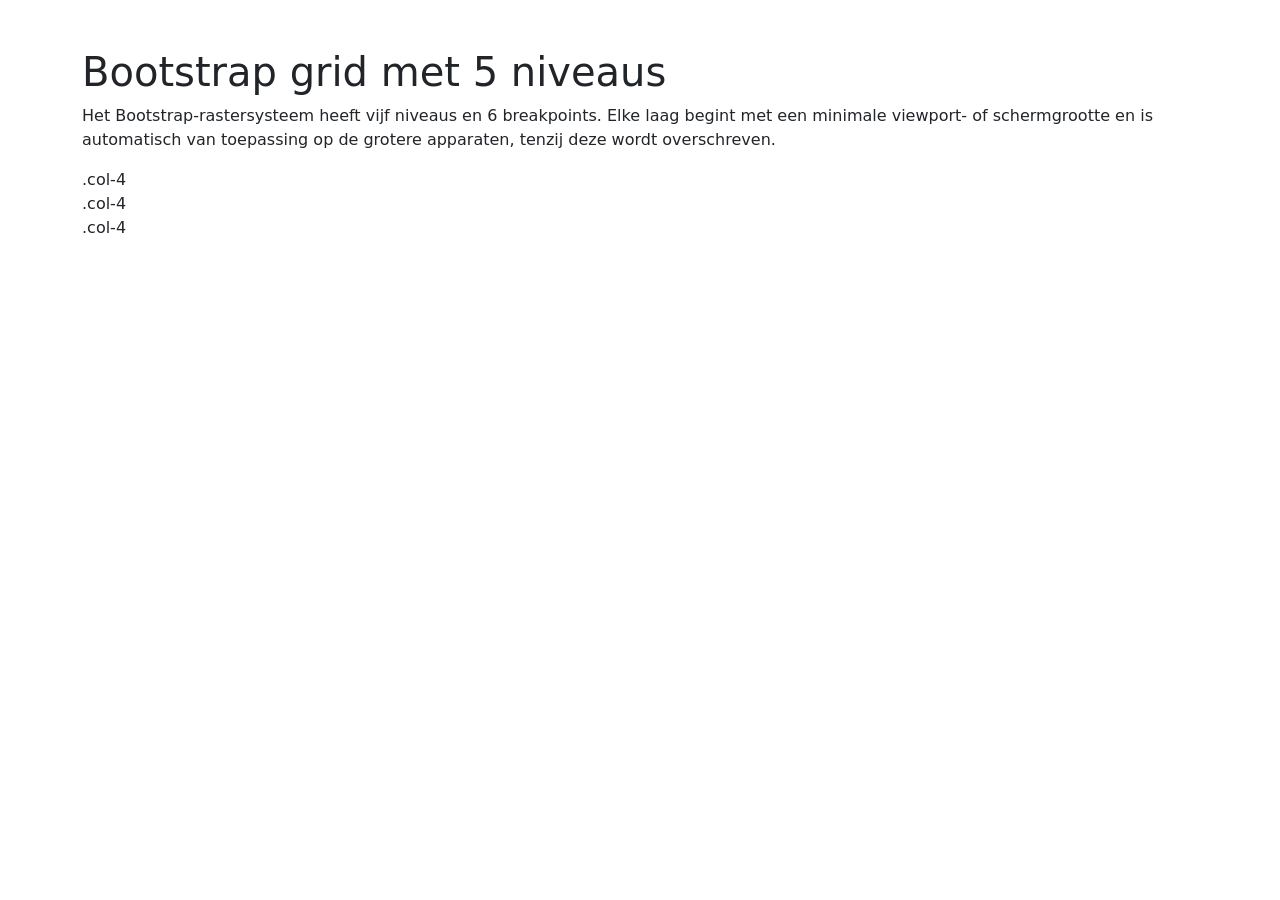
==== oefening-02/index.html @ 5ff557d9 "Oefening 01 gemaakt Oef01 klaar" ====
<!DOCTYPE html>
<html lang="nl-BE">
  <head>
    <meta charset="UTF-8" />
    <meta name="viewport" content="width=device-width, initial-scale=1.0" />
    <title>oefening 02</title>
    <!-- Bootstrap CSS & JS -->
    <link href="https://cdn.jsdelivr.net/npm/bootstrap@5.3.3/dist/css/bootstrap.min.css" rel="stylesheet" integrity="sha384-QWTKZyjpPEjISv5WaRU9OFeRpok6YctnYmDr5pNlyT2bRjXh0JMhjY6hW+ALEwIH" crossorigin="anonymous">
    <script src="https://cdn.jsdelivr.net/npm/bootstrap@5.3.3/dist/js/bootstrap.bundle.min.js" integrity="sha384-YvpcrYf0tY3lHB60NNkmXc5s9fDVZLESaAA55NDzOxhy9GkcIdslK1eN7N6jIeHz" crossorigin="anonymous" defer></script>
    <link href="css/style.css" rel="stylesheet">
    <!-- TODO: koppel de eigen css uit `style.css` aan de HTML. -->
  </head>
  <body class="py-4">
    <header></header>
    <nav></nav>
    <main class="container">
      <h1 class="mt-4">Bootstrap grid met 5 niveaus</h1>
      <p>Het Bootstrap-rastersysteem heeft vijf niveaus en 6 breakpoints. Elke laag begint met een minimale viewport- of schermgrootte en is automatisch van toepassing op de grotere apparaten, tenzij deze wordt overschreven.</p>
      <section class="row mb-3">
        <article class="">.col-4</article>
        <article class="">.col-4</article>
        <article class="">.col-4</article>
      </section>
    </main>
    <aside></aside>
    <footer></footer>
  </body>
</html>
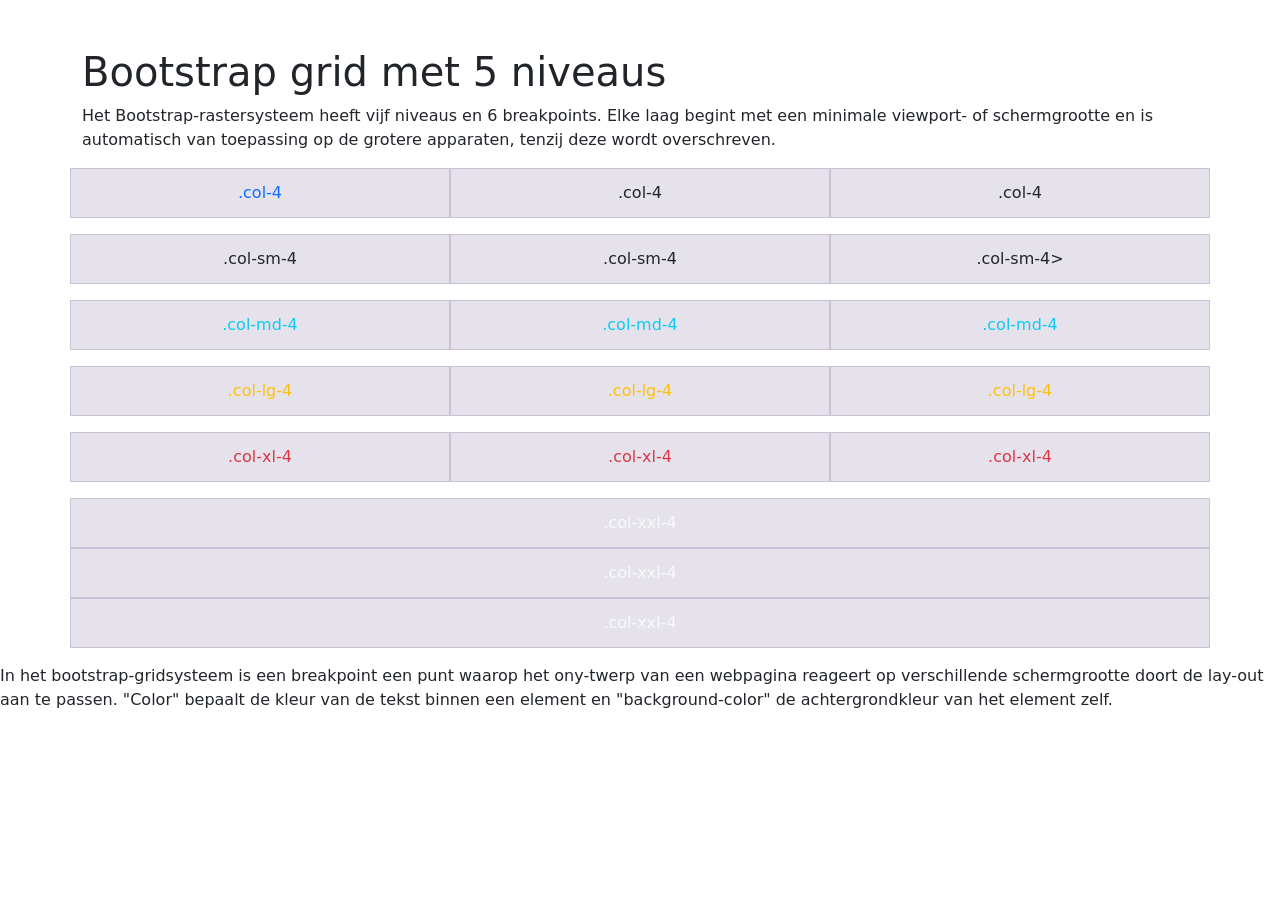
==== commit e4e25223: "Oefening 05 gemaakt Oef02 klaar" ====
--- a/oefening-02/index.html
+++ b/oefening-02/index.html
@@ -16,13 +16,42 @@
     <main class="container">
       <h1 class="mt-4">Bootstrap grid met 5 niveaus</h1>
       <p>Het Bootstrap-rastersysteem heeft vijf niveaus en 6 breakpoints. Elke laag begint met een minimale viewport- of schermgrootte en is automatisch van toepassing op de grotere apparaten, tenzij deze wordt overschreven.</p>
-      <section class="row mb-3">
-        <article class="">.col-4</article>
-        <article class="">.col-4</article>
-        <article class="">.col-4</article>
+      <section class="row mb-3 text-center">
+        <article class="col-4 themed-grid-col text-primary">.col-4</article>
+        <article class="col-4 themed-grid-col text-primar">.col-4</article>
+        <article class="col-4 themed-grid-col text-primar">.col-4</article>
+      </section>
+      <section class="row mb-3 text-center">
+        <article class="col-sm-4 themed-grid-col text-succes">.col-sm-4</article>
+        <article class="col-sm-4 themed-grid-col text-succes">.col-sm-4</article>
+        <article class="col-sm-4 themed-grid-col text-succes">.col-sm-4></article>
+      </section>
+      <section class="row mb-3 text-center">
+        <article class="col-md-4 themed-grid-col text-info">.col-md-4</article>
+        <article class="col-md-4 themed-grid-col text-info">.col-md-4</article>
+        <article class="col-md-4 themed-grid-col text-info">.col-md-4</article>
+      </section>
+      <section class="row mb-3 text-center">
+        <article class="col-lg-4 themed-grid-col text-warning">.col-lg-4</article>
+        <article class="col-lg-4 themed-grid-col text-warning">.col-lg-4</article>
+        <article class="col-lg-4 themed-grid-col text-warning">.col-lg-4</article>
+      </section>
+      <section class="row mb-3 text-center">
+        <article class="col-xl-4 themed-grid-col text-danger">.col-xl-4</article>
+        <article class="col-xl-4 themed-grid-col text-danger">.col-xl-4</article>
+        <article class="col-xl-4 themed-grid-col text-danger">.col-xl-4</article>
+      </section>
+      <section class="row mb-3 text-center">
+        <article class="col-xxl-4 themed-grid-col text-light">.col-xxl-4</article>
+        <article class="col-xxl-4 themed-grid-col text-light">.col-xxl-4</article>
+        <article class="col-xxl-4 themed-grid-col text-light">.col-xxl-4</article>
       </section>
     </main>
     <aside></aside>
     <footer></footer>
   </body>
 </html>
+
+
+In het bootstrap-gridsysteem is een breakpoint een punt waarop het ony-twerp van een webpagina reageert op verschillende schermgrootte doort de lay-out aan te passen.
+"Color" bepaalt de kleur van de tekst binnen een element en "background-color" de achtergrondkleur van het element zelf.
--- a/oefening-02/css/style.css
+++ b/oefening-02/css/style.css
@@ -0,0 +1,29 @@
+.themed-grid-col {
+    padding-top: .75rem;
+    padding-bottom: .75rem;
+    background-color: rgba(86, 61, 124, .15);
+    border: 1px solid rgba(86, 61, 124, .2);
+  }
+
+
+/* X-Small devices (portrait phones, less than 576px)
+No media query for `xs` since this is the default in Bootstrap */
+
+/* Small devices (landscape phones, 576px and up)*/
+@media (min-width: 576px) {}
+
+/* Medium devices (tablets, 768px and up)*/
+@media (min-width: 768px) {}
+
+/* Large devices (desktops, 992px and up)*/
+@media (min-width: 992px) {}
+
+/* X-Large devices (large desktops, 1200px and up)*/
+@media (min-width: 1200px) {}
+
+/* XX-Large devices (larger desktops, 1400px and up)*/
+@media (min-width: 1400px) {
+  .kleur-xxl {
+    background-color: #cf04beb4;
+  }
+}
